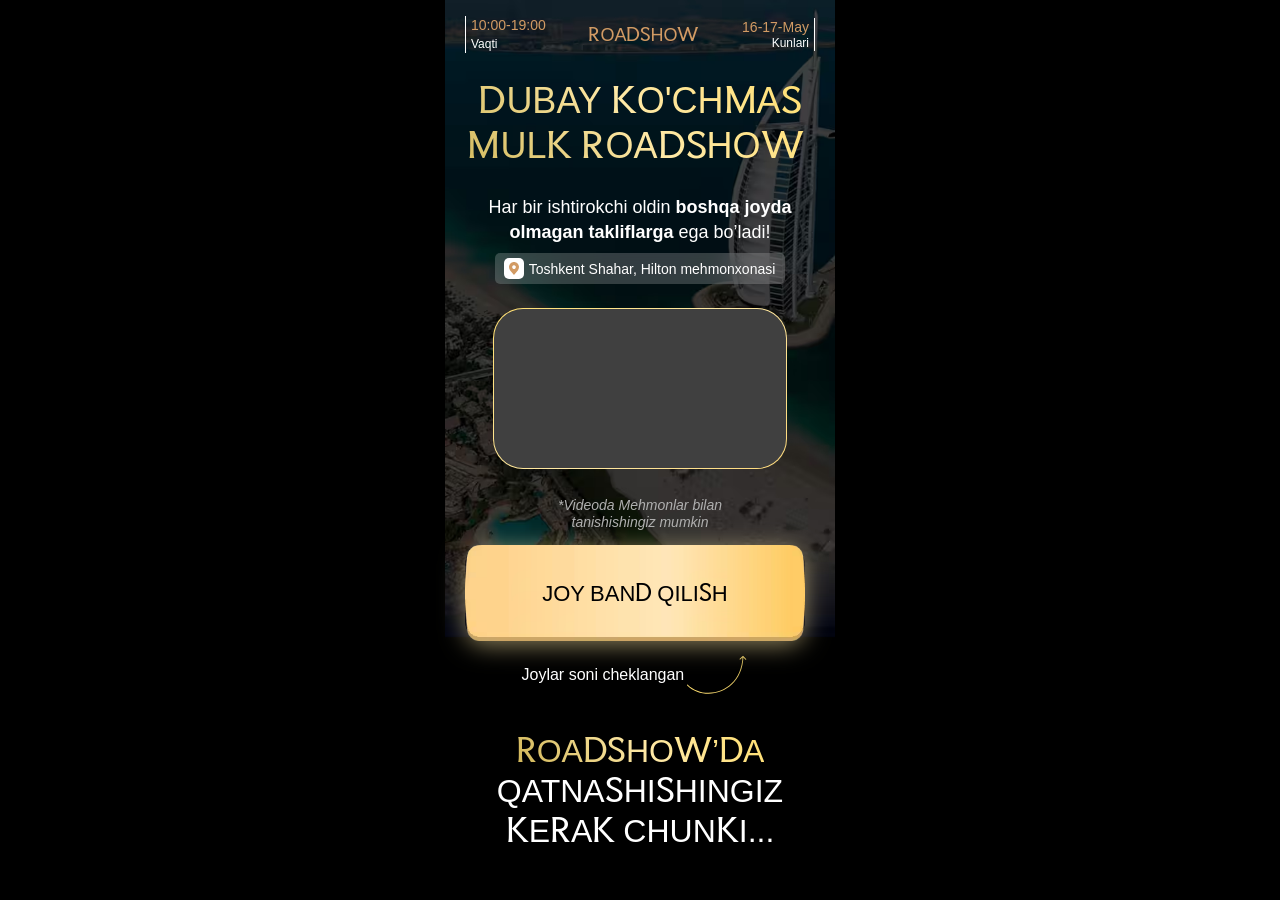
==== a/index.html @ 0cca1556 "first commit" ====
<!DOCTYPE html>
<html lang="en">

<head>
  <meta charset="UTF-8">
  <meta name="viewport" content="width=device-width, initial-scale=1.0">
  <title>Jumanzar Road Show</title>
 <style>*{margin:0;padding:0;box-sizing:border-box}body{background-color:#000}.container{max-width:390px;margin-left:auto;margin-right:auto;padding-left:20px;padding-right:20px}.wrapper{position:relative}.wrapper__img{position:absolute;left:50%;top:42%;transform:translate(-50%,-50%);max-width:390px;width:100%;height:auto;z-index:11}.header{position:relative;z-index:11}.header__container{padding-top:16px;display:flex;align-items:center;justify-content:space-between}.header__left{border-left:1px solid #FFF;padding-left:5px}.header__title{font-family:Faculty Glyphic,sans-serif;font-weight:400;font-size:18px;line-height:130%;text-transform:uppercase;color:#D29B64}.header__top__text{font-family:Inter,sans-serif;font-weight:400;font-size:14px;line-height:130%;color:#D29B64}.header__top__span{font-family:Inter,sans-serif;font-weight:400;font-size:12px;line-height:130%;color:#FFF}.header__right{border-right:1px solid #FFF;padding-right:5px;display:flex;align-items:end;flex-direction:column}.hero{position:relative;z-index:11}.hero__title{margin-top:24px;font-family:Faculty Glyphic,sans-serif;font-weight:400;font-size:clamp(28px, 9vw, 36px);line-height:125%;text-align:center;text-transform:uppercase;background:linear-gradient(229.81deg,#FFDF70 .91%,#FFE9A6 47.68%,rgb(255 223 112 / .831373) 94.44%);color:#fff0;background-clip:text;margin-bottom:4px;padding-bottom:24px}.hero__text{font-family:Inter,sans-serif;font-weight:400;font-size:clamp(16px, 4vw, 18px);line-height:140%;text-align:center;color:#FFF;margin-bottom:8px}.hero__row{max-width:290px;width:100%;background-color:#FFF3;backdrop-filter:blur(12px);display:flex;align-items:center;justify-content:center;gap:5px;margin-left:auto;margin-right:auto;padding:5px 6px 5px 5px;border-radius:5px}.locat{background-color:#FFF;height:auto;border-radius:5px;padding:4px 5px}.hero__row__text{font-family:Inter,sans-serif;font-weight:400;font-size:clamp(12px, 4vw, 14px);line-height:100%;color:#FFF}.hero__col{max-width:294px;width:100%;height:161px;background-color:#404040;border-radius:30px;border:1px solid #fff0;background:linear-gradient(#404040,#404040) padding-box,linear-gradient(135deg,#FFDF70 0%,#FFE9A6 51%,#FEDA7B 100%) border-box;margin-left:auto;margin-right:auto;margin-top:24px;overflow:hidden}.hero__col wistia-player{width:100%;height:100%;display:block;border-radius:30px}.col__text{font-family:Inter,sans-serif;font-weight:400;font-style:Italic;font-size:14px;line-height:120%;text-align:center;color:#AFAFAF;margin-top:28px;margin-bottom:14px}.btn-wrap{position:relative;display:inline-block;width:340px;max-width:100%;box-shadow:0 4px 24px 0 #FFE9A68C;border-radius:20px}.btn-wrap img{display:block;width:100%;height:auto}.btn{position:absolute;inset:0;font-family:Faculty Glyphic,sans-serif;font-weight:400;font-size:22px;line-height:120%;text-align:center;text-transform:uppercase;background:#fff0;border:none;color:#000;cursor:pointer}.hero__flex{display:flex;align-items:center;gap:3px;margin-left:auto;margin-right:auto;max-width:237px;width:100%}.flex__text{font-family:Inter,sans-serif;font-weight:400;font-size:16px;line-height:100%;text-align:center;color:#fff}.bottom__title{margin-top:25px;font-family:Faculty Glyphic,sans-serif;font-weight:400;font-size:32px;line-height:125%;text-align:center;text-transform:uppercase;color:#fff;margin-bottom:20px}.bottom__title span{background:linear-gradient(229.81deg,#FFDF70 .91%,#FFE9A6 47.68%,rgb(255 223 112 / .831373) 94.44%);color:#fff0;background-clip:text}</style>
  <link rel="stylesheet" href="./css/main.css" media="print" onload="this.media='all'" />
  <noscript>
    <link rel="stylesheet" href="./css/main.css" />
  </noscript>
  <style>
    wistia-player[media-id='f69myfyjoh']:not(:defined) {
      background: center / contain no-repeat url('https://fast.wistia.com/embed/medias/f69myfyjoh/swatch');
      display: block;
      filter: blur(5px);
      padding-top: 177.78%;
    }
  </style>
</head>

<body>

  <div class="wrapper">
    <img src="./images/wrapper__img.avif" width="390" height="674" loading="lazy" decoding="async" alt="wrapper__img"
      class="wrapper__img">
    <header class="header">
      <div class="header__container container">
        <div class="header__left">
          <p class="header__top__text">10:00-19:00</p>
          <span class="header__top__span">Vaqti</span>
        </div>
        <h2 class="header__title">RoadShoW</h2>
        <div class="header__right">
          <p class="header__top__text">16-17-May</p>
          <span class="header__top__span">Kunlari</span>
        </div>
      </div>
    </header>

    <section class="hero">
      <div class="hero__container container">
        <h2 class="hero__title">
          Dubay Ko'chmas <br> Mulk Roadshow 
        </h2>
        <p class="hero__text">Har bir ishtirokchi oldin <b>boshqa joyda <br> olmagan takliflarga</b> ega bo’ladi!</p>
        <div class="hero__row">
          <img src="./images/locat.svg" width="20" height="20" loading="lazy" decoding="async" alt="locat"
            class="locat">
          <p class="hero__row__text">Toshkent Shahar, Hilton mehmonxonasi</p>
        </div>
        <div class="hero__col">
          <wistia-player media-id="f69myfyjoh" seo="false" aspect="0.5625"></wistia-player>
        </div>
        <p class="col__text">*Videoda Mehmonlar bilan <br> tanishishingiz mumkin</p>
        <div class="btn-wrap">
          <img src="./images/btn.avif" width="340" height="90" alt="">
          <button class="btn" id="open">Joy band qilish</button>
        </div>
        <div class="hero__flex">
          <p class="flex__text">Joylar soni cheklangan</p>
          <img src="./images/arrow.svg" width="60" height="60" loading="lazy" decoding="async" alt="arrow"
            class="arrow">
        </div>
      </div>
    </section>
  </div>

  <div class="bottom">
    <h2 class="bottom__title">
      <span>roadshow’da</span> <br> qatnashishingiz <br> kerak chunki...
    </h2>
  </div>

  <div id="registrationModal" class="homeModal" style="display: none">
    <div class="homeModalOverlay"></div>
    <div class="homeFormContainer">
      <button class="closeButton" id="closeModalBtn">
        <svg xmlns="http://www.w3.org/2000/svg" width="16" height="16" viewBox="0 0 12 12" fill="none">
          <path d="M1 11L11 1M1 1.00001L11 11" stroke="currentColor" stroke-width="1.5" stroke-linecap="round" />
        </svg>
      </button>
      <div class="homeFormTop">
        <h1 class="homeFormTopTitle">
          Ro'yxatdan o'tish uchun <br> ma'lumotlaringizni kiriting!
        </h1>
      </div>
      <form id="registrationForm" name="contact-form">
        <div class="HomeFormRow">
          <label class="HomeFormRowLabel" for="name">Ismingiz:</label>
          <input class="HomeFormRowInput" type="text" id="name" name="name" placeholder="Ismingizni kiriting"
            autocomplete="name" />
          <p class="homeFormErrorText" id="nameError" style="display: none">❌ Ismingizni kiriting!</p>
        </div>

        <div class="HomeFormRow">
          <label class="HomeFormRowLabel" for="phone">Telefon raqamingiz:</label>
          <div class="phone-input-container">
            <button type="button" class="selected-country" id="selectedCountry">
              <div id="selectedCountryFlag" style="display: flex; align-items: center;"></div>
              <svg id="dropdownIcon" xmlns="http://www.w3.org/2000/svg" width="16" height="16" viewBox="0 0 24 24"
                fill="none" stroke="currentColor" stroke-width="2" stroke-linecap="round" stroke-linejoin="round">
                <polyline points="6 9 12 15 18 9"></polyline>
              </svg>
              <span class="selected-code" id="selectedCountryCodeText">+998</span>
            </button>
            <div class="country-dropdown" id="countryDropdown" style="display:none"></div>
            <div class="phone-field" style="flex: 1;">
              <input class="HomeFormRowInput phone-input" type="tel" id="phone" name="phone" inputmode="numeric"
                placeholder="88 888 88 88" autocomplete="tel"
                style="border: none; background-color: transparent; padding-left: 5px; width: 100%;" />
            </div>
          </div>
          <p class="homeFormErrorText" id="phoneError" style="display:none">❌ Telefon raqam mos emas!</p>
        </div>

        <button type="submit" class="HomeFormBtn" id="submitBtn">DAVOM ETISH</button>
      </form>
    </div>
  </div>

  <script defer src="https://fast.wistia.com/player.js" async></script>
  <script defer src="https://fast.wistia.com/embed/f69myfyjoh.js" async type="module"></script>

  <script defer src="../js/phoneFormatter.js"></script>
  <script defer src="../js/app.js"></script>
</body>

</html>
---- a/css/main.css ----
@font-face {
  font-family: Faculty Glyphic;
  src: url(../fonts/FacultyGlyphic-Regular.subset.woff2);
}

.homeModal, .homeModalOverlay {position: fixed;top: 0;height: 100vh;width: 100%;left: 0 }.homeModal {z-index: 30;justify-content: center;align-items: center;display: flex }.homeModalOverlay {background-color: rgb(0 0 0 / .3);backdrop-filter: blur(5px) }.homeFormContainer {position: fixed;z-index: 30;background-color: #fff;color: #000;border-radius: 8px;padding: 20px 40px 40px;width: 100%;max-width: 520px;box-shadow: 0 4px 12px rgb(0 0 0 / .1);margin: 0 20px;top: 50%;left: 50%;transform: translate(-50%, -50%) }.homeFormTop {display: flex;justify-content: space-between }.homeFormTopTitle {font-family: Inter, sans-serif;font-size: clamp(21px, 6.6vw, 24px);margin: 0 0 20px;color: #000;font-weight: 600;text-align: center;margin-left: auto;margin-right: auto }.closeButton {background: 0 0;border: none;cursor: pointer;padding: 4px;justify-content: center;align-items: center;display: flex;position: absolute;top: 20px;right: 20px;color: #000 }.homeFormErrorText {color: #e53e3e;margin-bottom: 12px;font-size: 14px;font-family: system-ui, -apple-system, sans-serif;padding-top: 5px;padding-bottom: 5px }.HomeFormRowInput, .HomeFormRowLabel {font-family: system-ui, -apple-system, sans-serif;font-size: 18px }.HomeFormRow {margin-bottom: 20px }.HomeFormRowLabel {display: block;margin-bottom: 6px;color: #000 }.HomeFormRowInput {width: 100%;padding: 10px 16px;border: 1px solid #c9c9c9;min-height: 48px;background-color: #f3f7f8;border-radius: 6px;font-weight: 400;outline: 0;height: 50px;transition: border-color .2s }.HomeFormRowInput:focus {border-color: #FB0 }.HomeFormRowInput::placeholder {color: #aaa }.HomeFormBtn {font-family: sans-serif;height: 60px;width: 100%;cursor: pointer;border-radius: 10px;background: #FB0;transition: .3s;font-weight: 700;font-size: 28px;color: #fff;text-transform: uppercase;border: none;position: relative;display: flex;align-items: center;justify-content: center }.phone-input-container {display: flex;align-items: center;position: relative;border: 1px solid #c9c9c9;background-color: #fff0;border-radius: 6px }.selected-code {display: flex;margin-left: 10px }.selected-country {display: flex;align-items: center;padding: 10px;padding-right: 0;border-radius: 6px;cursor: pointer;min-height: 50px;font-family: sans-serif;font-size: 18px;font-weight: 400;min-width: max-content;border: none;background-color: #fff0 }.country-dropdown {position: absolute;top: 110%;left: 0;width: 100%;background-color: #fff;border: 1px solid #c9c9c9;border-radius: 6px;box-shadow: 0 4px 12px rgb(0 0 0 / .1);z-index: 40;max-height: 200px;overflow-y: auto }.country-option {display: flex;justify-content: space-between;align-items: center;padding: 10px;cursor: pointer }.country-option:hover {background-color: #f3f7f8 }.country-option.selected {background-color: #e6f0fa }@media screen and (max-width:768px) {.homeFormContainer {max-width: 100%;padding: 80px 20px 20px;margin: 0;border-radius: 6px;height: 100vh }.homeFormTopTitle {text-align: center;max-width: 408px;margin-left: auto;margin-right: auto;font-weight: 700;margin-bottom: 15px }.homeFormTop {flex-direction: column;align-items: flex-start }.closeButton {width: 100%;height: 50px;background-color: #000;color: #fff;padding-right: 20px;top: 0;left: 0;justify-content: end }.homeFormErrorText {font-size: 12px;margin-bottom: 8px }.HomeFormRowLabel {margin-bottom: 6px }.HomeFormRowInput {padding: 0 12px;min-height: 40px;background-color: #fff0 }.HomeFormRowInput::placeholder {color: #a3a3a3 }.HomeFormBtn {font-size: 18px;font-weight: 700;margin-top: 24px }}@media screen and (max-width:480px) {.homeFormContainer {max-width: 100%;padding: 80px 20px 20px;margin: 0;border-radius: 6px;height: 100vh }.homeFormTopTitle {text-align: center;margin: 0 auto 15px }.homeFormErrorText {font-size: 12px;margin-bottom: 8px }.HomeFormRowLabel {margin-bottom: 6px }.HomeFormRowInput {padding: 0 12px;min-height: 40px;background-color: #fff0;border-radius: 10px }.HomeFormRowInput::placeholder {color: #a3a3a3 }.HomeFormBtn {font-size: 16px;padding: 10px 0;margin-top: 24px;height: 50px }}.homeModal, .homeModalOverlay {position: fixed;top: 0;height: 100vh;width: 100%;left: 0 }.homeModal {z-index: 30;justify-content: center;align-items: center;display: flex }.homeModalOverlay {background-color: rgb(0 0 0 /.3);backdrop-filter: blur(5px) }.homeFormContainer {position: relative;z-index: 30;background-color: #fff;color: #000;border-radius: 8px;padding: 20px 40px 40px;width: 100%;max-width: 520px;box-shadow: 0 4px 12px rgb(0 0 0 / .1);margin: 0 20px;position: fixed;top: 50%;left: 50%;transform: translate(-50%, -50%) }.homeFormTop {display: flex;justify-content: space-between }.homeFormTopTitle {font-family: Inter, sans-serif;font-size: clamp(21px, 6.6vw, 24px);margin: 0 0 20px;color: #000;font-weight: 600;text-align: center;margin-left: auto;margin-right: auto }.closeButton {background: 0 0;border: none;cursor: pointer;padding: 4px;justify-content: center;align-items: center;display: flex;position: absolute;top: 20px;right: 20px;color: #000 }.homeFormErrorText {color: #e53e3e;margin-bottom: 12px;font-size: 14px;font-family: system-ui, -apple-system, BlinkMacSystemFont, "Segoe UI", sans-serif;padding-top: 5px;padding-bottom: 5px }.HomeFormRowInput, .HomeFormRowLabel {font-family: system-ui, -apple-system, BlinkMacSystemFont, "Segoe UI", sans-serif;font-size: 18px }.HomeFormRow {margin-bottom: 20px }.HomeFormRowLabel {display: block;margin-bottom: 6px;color: #000 }.HomeFormRowInput {width: 100%;padding: 10px 16px;border: 1px solid #c9c9c9;min-height: 48px;background-color: #f3f7f8;border-radius: 6px;font-weight: 400;outline: 0;height: 50px;transition: border-color 0.2s }.HomeFormRowInput:focus {border-color: #e71f1f }.HomeFormRowInput::placeholder {color: #aaa }.HomeFormBtn {font-family: sans-serif;height: 60px;width: 100%;cursor: pointer;border-radius: 10px;background: linear-gradient(270deg, #FECC63 3.64%, #FFE7B9 40.8%, #FED48C 91.15%);transition: 0.3s;font-weight: 700;font-size: 28px;color: #fff;text-transform: uppercase;border: none;position: relative;display: flex;align-items: center;justify-content: center }.phone-input-container {display: flex;align-items: center;position: relative;border: 1px solid #c9c9c9;background-color: #fff0;border-radius: 6px }.phone-input-container:focus {border-color: #e71f1f }.selected-code {display: flex;margin-left: 10px }.country-selector {position: relative;margin-right: 10px }.selected-country {display: flex;align-items: center;padding: 10px;padding-right: 0;border-radius: 6px;cursor: pointer;min-height: 50px;font-family: sans-serif !important;font-size: 18px;font-weight: 400 !important;min-width: max-content;border: none;background-color: #fff0 }.country-dropdown {position: absolute;top: 110%;left: 0;width: 100%;background-color: #fff;border: 1px solid #c9c9c9;border-radius: 6px;box-shadow: 0 4px 12px rgb(0 0 0 / .1);z-index: 40;max-height: 200px;overflow-y: auto;font-family: sans-serif !important;font-weight: 400 !important }.country-option {display: flex;justify-content: space-between;align-items: center;padding: 10px;cursor: pointer;font-family: sans-serif;font-weight: 400 !important }.country-option:hover {background-color: #f3f7f8 }.country-option.selected {background-color: #e6f0fa }@media screen and (max-width:768px) {.homeFormContainer {max-width: 100%;padding: 80px 20px 20px;margin: 0;border-radius: 6px;height: 100vh }.homeFormTopTitle {text-align: center;max-width: 408px;margin-left: auto;margin-right: auto;font-weight: 700;margin-bottom: 15px }.homeFormTop {flex-direction: column;align-items: flex-start }.closeButton {width: 100%;height: 50px;background-color: #000;color: #fff;padding-right: 20px;top: 0;left: 0;justify-content: end }.homeFormErrorText {font-size: 12px;margin-bottom: 8px }.HomeFormRowLabel {margin-bottom: 6px }.HomeFormRowInput {padding: 0 12px;min-height: 40px;background-color: #fff0 }.HomeFormRowInput::placeholder {color: #a3a3a3 }.HomeFormBtn {font-size: 18px;font-weight: 700;margin-top: 24px }}@media screen and (max-width:480px) {.homeFormContainer {max-width: 100%;padding: 80px 20px 20px;margin: 0;border-radius: 6px;height: 100vh }.homeFormTopTitle {text-align: center;margin: 0 auto 15px }.homeFormErrorText {font-size: 12px;margin-bottom: 8px }.HomeFormRowLabel {margin-bottom: 6px }.HomeFormRowInput {padding: 0 12px;min-height: 40px;background-color: #fff0;border-radius: 10px }.HomeFormRowInput::placeholder {color: #a3a3a3 }.HomeFormBtn {font-size: 16px;padding: 10px 0;margin-top: 24px;height: 50px }}
---- a/css/main.css ----
@font-face {
  font-family: Faculty Glyphic;
  src: url(../fonts/FacultyGlyphic-Regular.subset.woff2);
}

.homeModal, .homeModalOverlay {position: fixed;top: 0;height: 100vh;width: 100%;left: 0 }.homeModal {z-index: 30;justify-content: center;align-items: center;display: flex }.homeModalOverlay {background-color: rgb(0 0 0 / .3);backdrop-filter: blur(5px) }.homeFormContainer {position: fixed;z-index: 30;background-color: #fff;color: #000;border-radius: 8px;padding: 20px 40px 40px;width: 100%;max-width: 520px;box-shadow: 0 4px 12px rgb(0 0 0 / .1);margin: 0 20px;top: 50%;left: 50%;transform: translate(-50%, -50%) }.homeFormTop {display: flex;justify-content: space-between }.homeFormTopTitle {font-family: Inter, sans-serif;font-size: clamp(21px, 6.6vw, 24px);margin: 0 0 20px;color: #000;font-weight: 600;text-align: center;margin-left: auto;margin-right: auto }.closeButton {background: 0 0;border: none;cursor: pointer;padding: 4px;justify-content: center;align-items: center;display: flex;position: absolute;top: 20px;right: 20px;color: #000 }.homeFormErrorText {color: #e53e3e;margin-bottom: 12px;font-size: 14px;font-family: system-ui, -apple-system, sans-serif;padding-top: 5px;padding-bottom: 5px }.HomeFormRowInput, .HomeFormRowLabel {font-family: system-ui, -apple-system, sans-serif;font-size: 18px }.HomeFormRow {margin-bottom: 20px }.HomeFormRowLabel {display: block;margin-bottom: 6px;color: #000 }.HomeFormRowInput {width: 100%;padding: 10px 16px;border: 1px solid #c9c9c9;min-height: 48px;background-color: #f3f7f8;border-radius: 6px;font-weight: 400;outline: 0;height: 50px;transition: border-color .2s }.HomeFormRowInput:focus {border-color: #FB0 }.HomeFormRowInput::placeholder {color: #aaa }.HomeFormBtn {font-family: sans-serif;height: 60px;width: 100%;cursor: pointer;border-radius: 10px;background: #FB0;transition: .3s;font-weight: 700;font-size: 28px;color: #fff;text-transform: uppercase;border: none;position: relative;display: flex;align-items: center;justify-content: center }.phone-input-container {display: flex;align-items: center;position: relative;border: 1px solid #c9c9c9;background-color: #fff0;border-radius: 6px }.selected-code {display: flex;margin-left: 10px }.selected-country {display: flex;align-items: center;padding: 10px;padding-right: 0;border-radius: 6px;cursor: pointer;min-height: 50px;font-family: sans-serif;font-size: 18px;font-weight: 400;min-width: max-content;border: none;background-color: #fff0 }.country-dropdown {position: absolute;top: 110%;left: 0;width: 100%;background-color: #fff;border: 1px solid #c9c9c9;border-radius: 6px;box-shadow: 0 4px 12px rgb(0 0 0 / .1);z-index: 40;max-height: 200px;overflow-y: auto }.country-option {display: flex;justify-content: space-between;align-items: center;padding: 10px;cursor: pointer }.country-option:hover {background-color: #f3f7f8 }.country-option.selected {background-color: #e6f0fa }@media screen and (max-width:768px) {.homeFormContainer {max-width: 100%;padding: 80px 20px 20px;margin: 0;border-radius: 6px;height: 100vh }.homeFormTopTitle {text-align: center;max-width: 408px;margin-left: auto;margin-right: auto;font-weight: 700;margin-bottom: 15px }.homeFormTop {flex-direction: column;align-items: flex-start }.closeButton {width: 100%;height: 50px;background-color: #000;color: #fff;padding-right: 20px;top: 0;left: 0;justify-content: end }.homeFormErrorText {font-size: 12px;margin-bottom: 8px }.HomeFormRowLabel {margin-bottom: 6px }.HomeFormRowInput {padding: 0 12px;min-height: 40px;background-color: #fff0 }.HomeFormRowInput::placeholder {color: #a3a3a3 }.HomeFormBtn {font-size: 18px;font-weight: 700;margin-top: 24px }}@media screen and (max-width:480px) {.homeFormContainer {max-width: 100%;padding: 80px 20px 20px;margin: 0;border-radius: 6px;height: 100vh }.homeFormTopTitle {text-align: center;margin: 0 auto 15px }.homeFormErrorText {font-size: 12px;margin-bottom: 8px }.HomeFormRowLabel {margin-bottom: 6px }.HomeFormRowInput {padding: 0 12px;min-height: 40px;background-color: #fff0;border-radius: 10px }.HomeFormRowInput::placeholder {color: #a3a3a3 }.HomeFormBtn {font-size: 16px;padding: 10px 0;margin-top: 24px;height: 50px }}.homeModal, .homeModalOverlay {position: fixed;top: 0;height: 100vh;width: 100%;left: 0 }.homeModal {z-index: 30;justify-content: center;align-items: center;display: flex }.homeModalOverlay {background-color: rgb(0 0 0 /.3);backdrop-filter: blur(5px) }.homeFormContainer {position: relative;z-index: 30;background-color: #fff;color: #000;border-radius: 8px;padding: 20px 40px 40px;width: 100%;max-width: 520px;box-shadow: 0 4px 12px rgb(0 0 0 / .1);margin: 0 20px;position: fixed;top: 50%;left: 50%;transform: translate(-50%, -50%) }.homeFormTop {display: flex;justify-content: space-between }.homeFormTopTitle {font-family: Inter, sans-serif;font-size: clamp(21px, 6.6vw, 24px);margin: 0 0 20px;color: #000;font-weight: 600;text-align: center;margin-left: auto;margin-right: auto }.closeButton {background: 0 0;border: none;cursor: pointer;padding: 4px;justify-content: center;align-items: center;display: flex;position: absolute;top: 20px;right: 20px;color: #000 }.homeFormErrorText {color: #e53e3e;margin-bottom: 12px;font-size: 14px;font-family: system-ui, -apple-system, BlinkMacSystemFont, "Segoe UI", sans-serif;padding-top: 5px;padding-bottom: 5px }.HomeFormRowInput, .HomeFormRowLabel {font-family: system-ui, -apple-system, BlinkMacSystemFont, "Segoe UI", sans-serif;font-size: 18px }.HomeFormRow {margin-bottom: 20px }.HomeFormRowLabel {display: block;margin-bottom: 6px;color: #000 }.HomeFormRowInput {width: 100%;padding: 10px 16px;border: 1px solid #c9c9c9;min-height: 48px;background-color: #f3f7f8;border-radius: 6px;font-weight: 400;outline: 0;height: 50px;transition: border-color 0.2s }.HomeFormRowInput:focus {border-color: #e71f1f }.HomeFormRowInput::placeholder {color: #aaa }.HomeFormBtn {font-family: sans-serif;height: 60px;width: 100%;cursor: pointer;border-radius: 10px;background: linear-gradient(270deg, #FECC63 3.64%, #FFE7B9 40.8%, #FED48C 91.15%);transition: 0.3s;font-weight: 700;font-size: 28px;color: #fff;text-transform: uppercase;border: none;position: relative;display: flex;align-items: center;justify-content: center }.phone-input-container {display: flex;align-items: center;position: relative;border: 1px solid #c9c9c9;background-color: #fff0;border-radius: 6px }.phone-input-container:focus {border-color: #e71f1f }.selected-code {display: flex;margin-left: 10px }.country-selector {position: relative;margin-right: 10px }.selected-country {display: flex;align-items: center;padding: 10px;padding-right: 0;border-radius: 6px;cursor: pointer;min-height: 50px;font-family: sans-serif !important;font-size: 18px;font-weight: 400 !important;min-width: max-content;border: none;background-color: #fff0 }.country-dropdown {position: absolute;top: 110%;left: 0;width: 100%;background-color: #fff;border: 1px solid #c9c9c9;border-radius: 6px;box-shadow: 0 4px 12px rgb(0 0 0 / .1);z-index: 40;max-height: 200px;overflow-y: auto;font-family: sans-serif !important;font-weight: 400 !important }.country-option {display: flex;justify-content: space-between;align-items: center;padding: 10px;cursor: pointer;font-family: sans-serif;font-weight: 400 !important }.country-option:hover {background-color: #f3f7f8 }.country-option.selected {background-color: #e6f0fa }@media screen and (max-width:768px) {.homeFormContainer {max-width: 100%;padding: 80px 20px 20px;margin: 0;border-radius: 6px;height: 100vh }.homeFormTopTitle {text-align: center;max-width: 408px;margin-left: auto;margin-right: auto;font-weight: 700;margin-bottom: 15px }.homeFormTop {flex-direction: column;align-items: flex-start }.closeButton {width: 100%;height: 50px;background-color: #000;color: #fff;padding-right: 20px;top: 0;left: 0;justify-content: end }.homeFormErrorText {font-size: 12px;margin-bottom: 8px }.HomeFormRowLabel {margin-bottom: 6px }.HomeFormRowInput {padding: 0 12px;min-height: 40px;background-color: #fff0 }.HomeFormRowInput::placeholder {color: #a3a3a3 }.HomeFormBtn {font-size: 18px;font-weight: 700;margin-top: 24px }}@media screen and (max-width:480px) {.homeFormContainer {max-width: 100%;padding: 80px 20px 20px;margin: 0;border-radius: 6px;height: 100vh }.homeFormTopTitle {text-align: center;margin: 0 auto 15px }.homeFormErrorText {font-size: 12px;margin-bottom: 8px }.HomeFormRowLabel {margin-bottom: 6px }.HomeFormRowInput {padding: 0 12px;min-height: 40px;background-color: #fff0;border-radius: 10px }.HomeFormRowInput::placeholder {color: #a3a3a3 }.HomeFormBtn {font-size: 16px;padding: 10px 0;margin-top: 24px;height: 50px }}
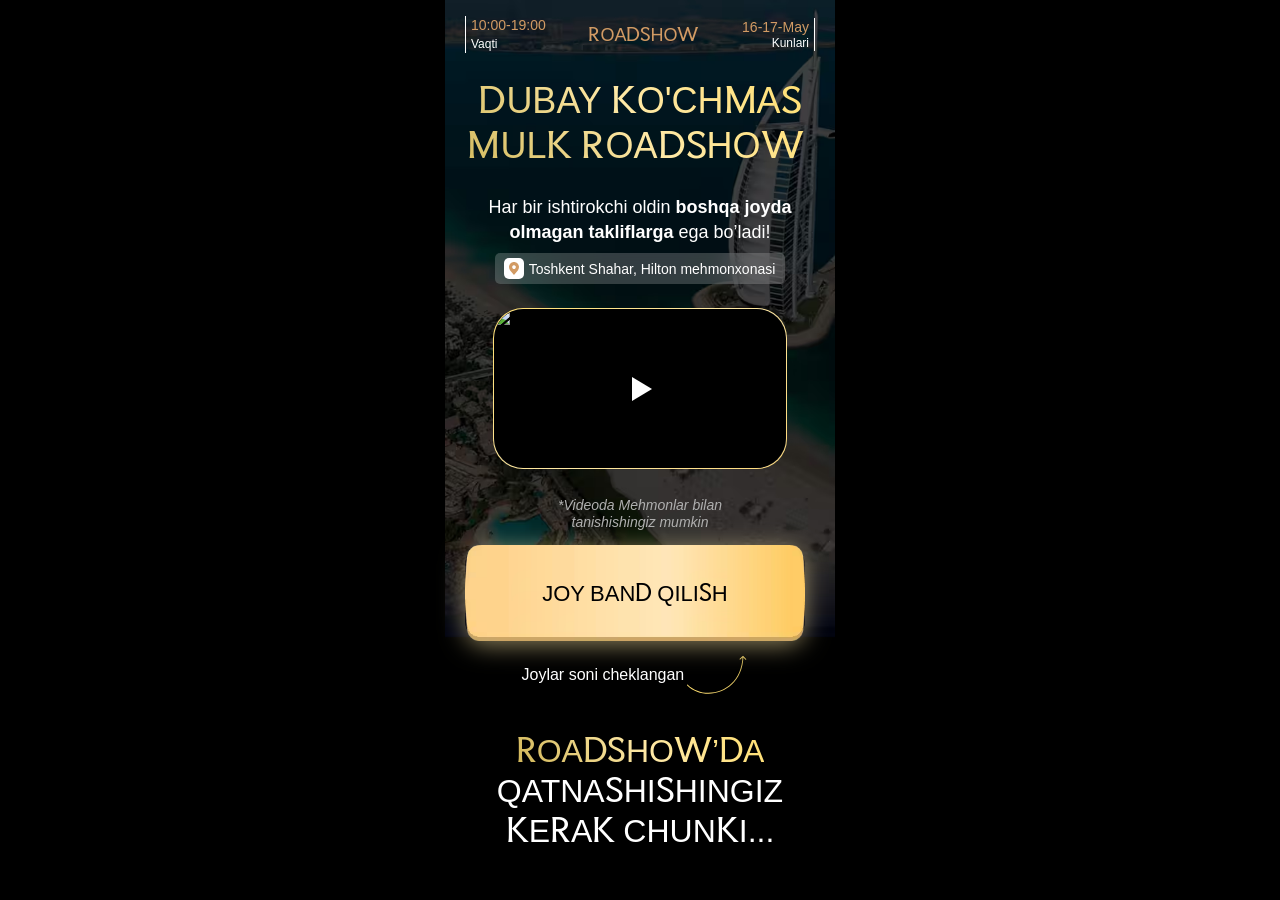
==== commit c857faa9: "addd" ====
--- a/a/index.html
+++ b/a/index.html
@@ -11,12 +11,10 @@
     <link rel="stylesheet" href="./css/main.css" />
   </noscript>
   <style>
-    wistia-player[media-id='f69myfyjoh']:not(:defined) {
-      background: center / contain no-repeat url('https://fast.wistia.com/embed/medias/f69myfyjoh/swatch');
-      display: block;
-      filter: blur(5px);
-      padding-top: 177.78%;
-    }
+    .wistia-facade {position: relative; width: 100%; height: 100%; cursor: pointer; background: #000; border-radius: inherit; overflow: hidden;}
+    .wistia-facade img {width: 100%; height: 100%; object-fit: cover; display: block;}
+    .wistia-facade .play-btn {position: absolute; top: 50%; left: 50%; transform: translate(-50%, -50%); width: 64px; height: 64px; background: rgba(0,0,0,0.7); border-radius: 50%; display: flex; align-items: center; justify-content: center; pointer-events: none;}
+    .wistia-facade .play-btn::after {content: ''; border-style: solid; border-width: 12px 0 12px 20px; border-color: transparent transparent transparent #fff; margin-left: 4px;}
   </style>
 </head>
 
@@ -51,7 +49,11 @@
           <p class="hero__row__text">Toshkent Shahar, Hilton mehmonxonasi</p>
         </div>
         <div class="hero__col">
-          <wistia-player media-id="f69myfyjoh" seo="false" aspect="0.5625"></wistia-player>
+          <div class="wistia-facade" id="wistiaFacade" data-media-id="f69myfyjoh">
+            <img src="https://fast.wistia.com/embed/medias/f69myfyjoh/swatch?image_crop_resized=400x225"
+                 width="294" height="161" loading="lazy" decoding="async" alt="Video preview">
+            <div class="play-btn" aria-label="Play video"></div>
+          </div>
         </div>
         <p class="col__text">*Videoda Mehmonlar bilan <br> tanishishingiz mumkin</p>
         <div class="btn-wrap">
@@ -120,8 +122,36 @@
     </div>
   </div>
 
-  <script defer src="https://fast.wistia.com/player.js" async></script>
-  <script defer src="https://fast.wistia.com/embed/f69myfyjoh.js" async type="module"></script>
+  <script>
+    (function () {
+      var facade = document.getElementById('wistiaFacade');
+      if (!facade) return;
+      var loaded = false;
+      function loadWistia() {
+        if (loaded) return;
+        loaded = true;
+        var s1 = document.createElement('script');
+        s1.src = 'https://fast.wistia.com/player.js';
+        s1.async = true;
+        document.head.appendChild(s1);
+        var s2 = document.createElement('script');
+        s2.src = 'https://fast.wistia.com/embed/f69myfyjoh.js';
+        s2.async = true;
+        s2.type = 'module';
+        document.head.appendChild(s2);
+        var player = document.createElement('wistia-player');
+        player.setAttribute('media-id', 'f69myfyjoh');
+        player.setAttribute('seo', 'false');
+        player.setAttribute('aspect', '0.5625');
+        player.style.width = '100%';
+        player.style.height = '100%';
+        player.style.display = 'block';
+        facade.replaceWith(player);
+      }
+      facade.addEventListener('click', loadWistia, { once: true });
+      facade.addEventListener('mouseenter', loadWistia, { once: true });
+    })();
+  </script>
 
   <script defer src="../js/phoneFormatter.js"></script>
   <script defer src="../js/app.js"></script>
